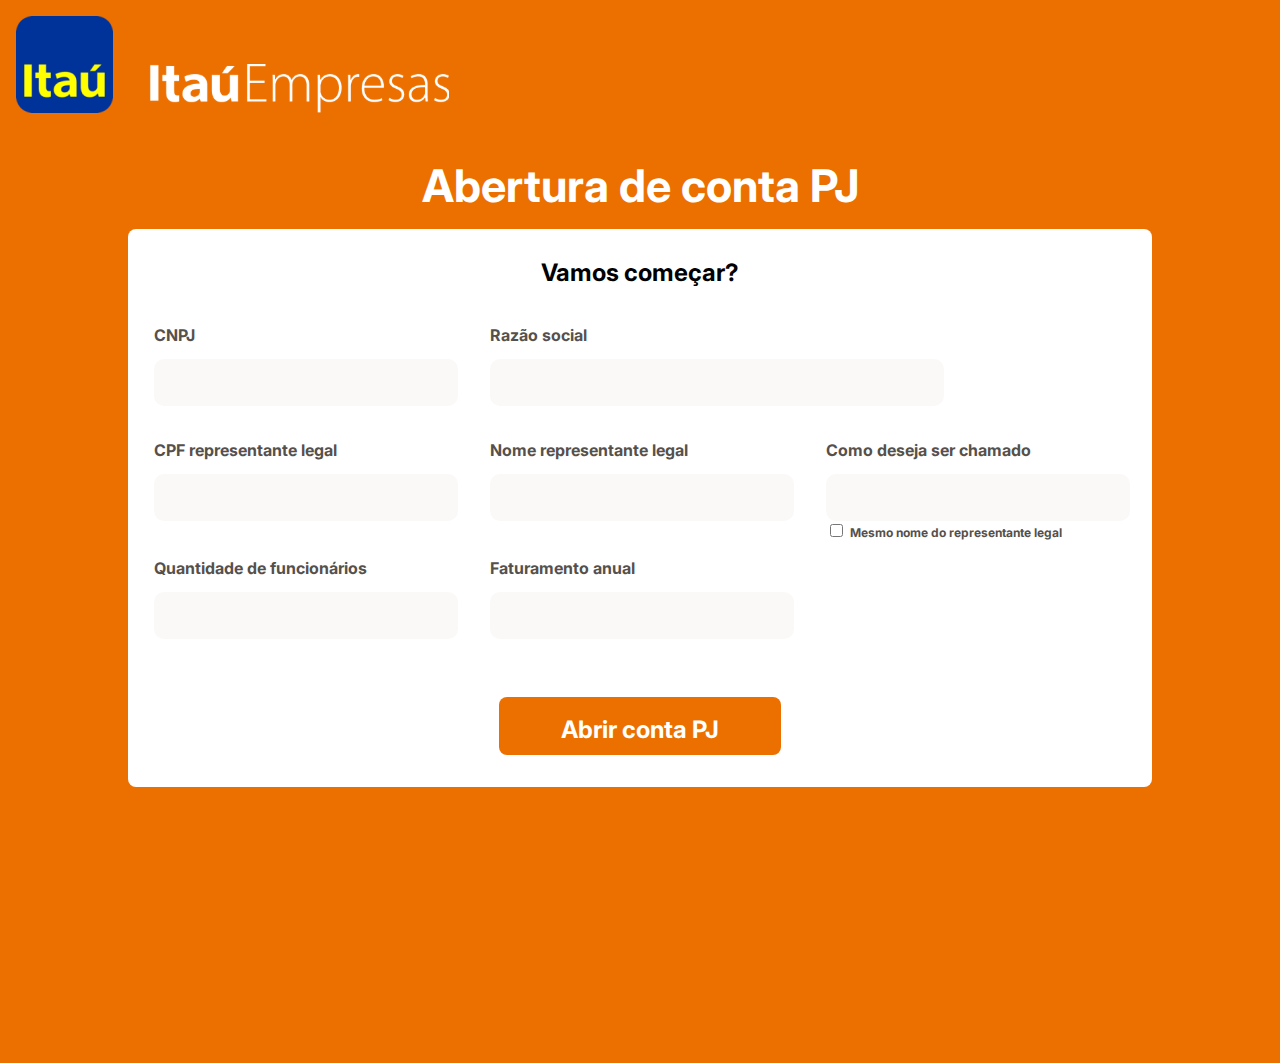
==== pages/index.html @ 2926f50e "melhorias" ====
<!DOCTYPE html>
<html lang="en">
<head>
    <meta charset="UTF-8">
    <meta http-equiv="X-UA-Compatible" content="IE=edge">
    <meta name="viewport" content="width=device-width, initial-scale=1.0">
    <link rel="stylesheet" href="../Styles/reset.css">
    <link rel="stylesheet" href="../Styles/style.css">
    <title>Itaú-Abertura de contas</title>
</head>
<body>
    <header class="cabeçalho">
        <img src="../img/logo-itau 1.png" alt="Logo itau" class="cabeçalho__imagem">
        <img src="../img/ItauEmpresasText 1.svg" alt="ItauEmpresas" class="cabeçalho__imagem">
     </header>
   <main class="main-principal">
            
            <h2 class="titulo_pagina">Abertura de conta PJ</h2>
             <div class="formulario">
                    <h2 class="titulo_formulario">Vamos começar?</h2>
                <form action="" class="principal_formulario">
                     <div class="input-box"> 
                        <label for="CNPJ" class="formulario_label bugado">CNPJ</label>
                        <input type="text" id="CNPJ" class="formulario_input" required minlength="14" maxlength="18">
                        <span class="mensagem_erro"></span>
                     </div>
                 
                        
                     <div class="input-box maior">
                        <label for="razão" class="formulario_label">Razão social</label>
                        <input type="text" id="razão" class="formulario_input" required maxlength="30">
                        <span class="mensagem_erro"></span>
                    </div>
                        
                    <div class="input-box">
                        <label for="CPF" class="formulario_label">CPF representante legal</label>
                        <input type="text" id="CPF" class="formulario_input" required minlength="11" maxlength="14">
                        <span class="mensagem_erro"></span>
                    </div>
                    
                    <div class="input-box">
                        <label for="nome" class="formulario_label">Nome representante legal</label>
                        <input type="text" id="nome" class="formulario_input" required minlength="6" maxlength="20">
                        <span class="mensagem_erro"></span>
                    </div>
                        
                    
                    <div class="input-box">
                        <label for="nickname" class="formulario_label">Como deseja ser chamado</label>
                        <input type="text" id="nickname" class="formulario_input" required maxlength="10">
                        <span class="mensagem_erro"></span>
                            <input type="checkbox" name="" id="autocomplete">
                            <label for="autocomplete" class="formulario_input-autocomplete">Mesmo nome do representante legal</label>
                            </div>
                    
                    <div class="input-box">
                        <label for="funcionarios" class="formulario_label">Quantidade de funcionários</label>
                        <input type="text" id="funcionarios" class="formulario_input" required>
                        <span class="mensagem_erro"></span>
                    </div>
                        
                    
                    <div class="input-box">
                        <label for="faturamento" class="formulario_label">Faturamento anual</label>
                        <input type="text" id="faturamento" class="formulario_input" required minlength="3">
                        <span class="mensagem_erro"></span>
                    </div>
   
                </form>

                  <div class="input-button">
                     <input type="submit" value="Abrir conta PJ" class="input-submit">
                  </div>
                 
            </div>
    </main>
    <script src="../js/script.js" ></script>
    
</body>
</html>
---- Styles/style.css ----
@import url('https://fonts.googleapis.com/css2?family=Inter:wght@300;700&display=swap');

:root{
    --background-color: #EC7000;
    --fonte-principal:'Inter';
    --branco:white;
    --input-padrao:#FBF8F8;
    --text-color: #56504C;
    --input-only-view:#D9D9D9;
    --preto:black;
    --blue: #106EB0;
    --vermelho-erro:#B71C1C;
    



}

body{
    background-color: var(--background-color);
    font-family: var(--fonte-principal);
}

.cabeçalho__imagem{
    padding: 1rem;
    border: none;

}

.main-principal{
    width:100% ;
    min-height: 100vh;
}

.titulo_pagina{
    font-size: 45px;
    color: var(--branco);
    font-weight: 700;
    text-align: center;
    margin-top: 2rem;
    margin-bottom: 1.3rem;
}

.formulario{
    background-color: var(--branco);
    width: 80%;
    margin: auto;
    border-radius: 0.5rem;

}

.titulo_formulario{
    text-align: center;
    font-weight: 700;
    padding: 2rem;
    font-size:24px;
    
    
}

.principal_formulario{
    display: flex;
    flex-wrap: wrap;
    padding-left:1rem ;


}
.input-box{
    width: calc(100% / 3 - 20px);
    margin: 10px;
   
    

}

.mensagem_erro{
    font-size: 15px;
    margin: 0;
    color: var(--vermelho-erro);
    display: none;
}

.formulario_input{
    height: 45px;
    min-width: 95%;
    border: none;
    background-color: var(--input-padrao);
    border-radius: 10px;
    margin-top:1rem ;
    margin-bottom: 1rem;
    font-weight:700;
    font-size:18px;
    font-family: var(--fonte-principal);
}

.bugado{
    display: block;
}

.formulario_label{
    color:var(--text-color);
    font-weight: 700;
    
}

.maior{
    width:474px;

}

.formulario_input-autocomplete{
    font-size: 12px;
    font-weight: 700;
    color: var(--text-color)
}

#nickname{
    margin-bottom: 0;
}

.input-button{
    display: grid;
    place-items: center;
}

.input-button-abrir{
    width: 272px;
    padding: 1rem;
    background-color: var(--background-color);
    color: var(--branco);
    border-radius: 6px;
    border: none;
    margin: 2rem 0;
    align-self: center;
    font-weight: 700;
    font-size: 20px;
    cursor: pointer;
    text-decoration: none;
    text-align: center;
}

.input-submit{
    width: 282px;
    padding: 18px;
    height: 58px;
    border-radius: 8px;
    background-color: var(--background-color);
    color: var(--branco);
    font-family: var(--fonte-principal);
    font-weight: 700;
    font-size: 24px;
    margin: 2rem 0;
    border: none;
}
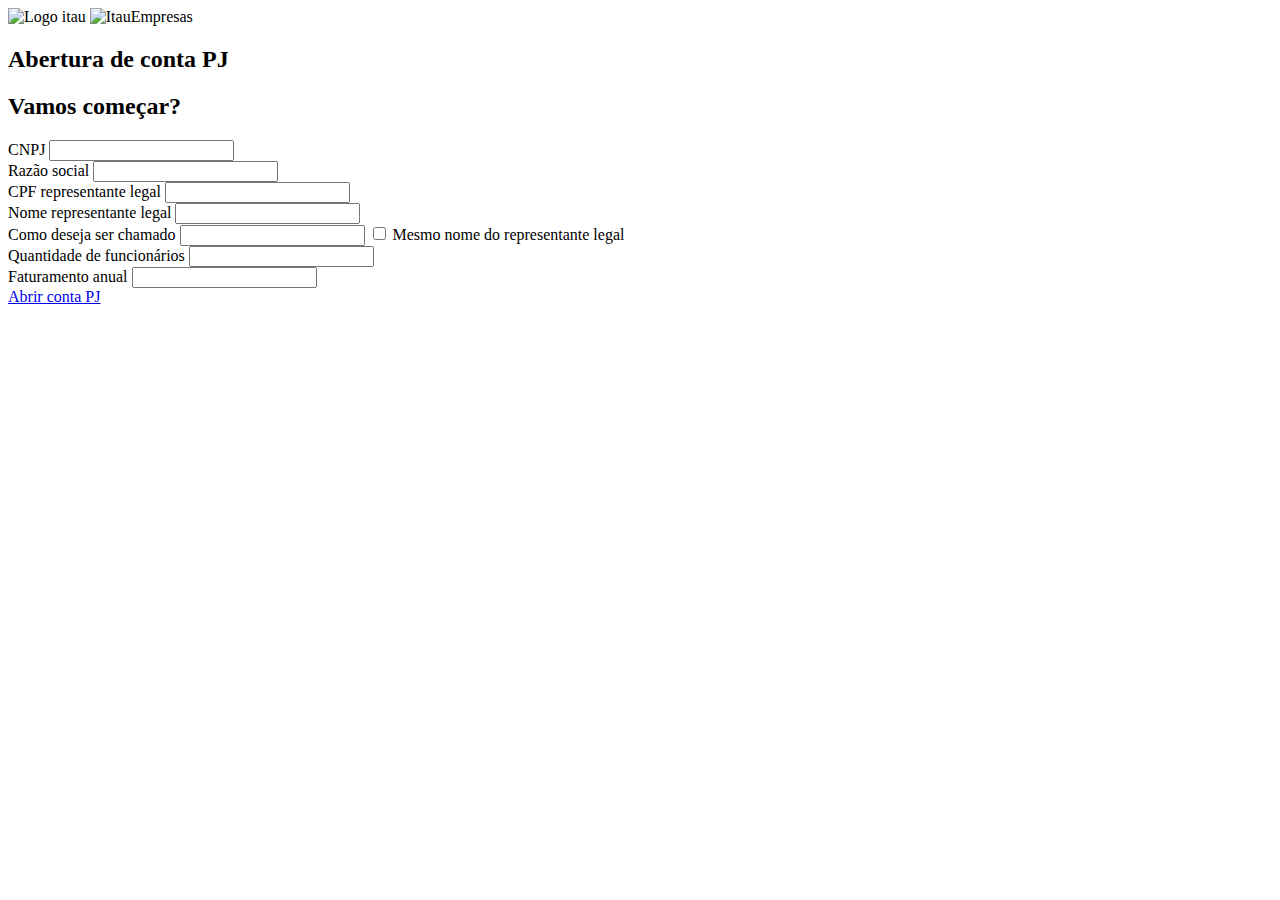
==== commit 7a11f998: "Merge branch 'main' of https://github.com/Carl6x/Itau" ====
--- a/pages/index.html
+++ b/pages/index.html
@@ -4,16 +4,16 @@
     <meta charset="UTF-8">
     <meta http-equiv="X-UA-Compatible" content="IE=edge">
     <meta name="viewport" content="width=device-width, initial-scale=1.0">
-    <link rel="stylesheet" href="../Styles/reset.css">
-    <link rel="stylesheet" href="../Styles/style.css">
+    <link rel="stylesheet" href="Styles/reset.css">
+    <link rel="stylesheet" href="Styles/style.css">
     <title>Itaú-Abertura de contas</title>
 </head>
 <body>
     <header class="cabeçalho">
-        <img src="../img/logo-itau 1.png" alt="Logo itau" class="cabeçalho__imagem">
-        <img src="../img/ItauEmpresasText 1.svg" alt="ItauEmpresas" class="cabeçalho__imagem">
-     </header>
-   <main class="main-principal">
+        <img src="img/logo-itau 1.png" alt="Logo itau" class="cabeçalho__imagem">
+        <img src="img/ItauEmpresasText 1.svg" alt="ItauEmpresas" class="cabeçalho__imagem">
+    </header>
+    <main class="main-principal">
             
             <h2 class="titulo_pagina">Abertura de conta PJ</h2>
              <div class="formulario">
@@ -21,60 +21,55 @@
                 <form action="" class="principal_formulario">
                      <div class="input-box"> 
                         <label for="CNPJ" class="formulario_label bugado">CNPJ</label>
-                        <input type="text" id="CNPJ" class="formulario_input" required minlength="14" maxlength="18">
-                        <span class="mensagem_erro"></span>
+                        <input type="text" id="CNPJ" class="formulario_input">
                      </div>
                  
                         
                      <div class="input-box maior">
                         <label for="razão" class="formulario_label">Razão social</label>
-                        <input type="text" id="razão" class="formulario_input" required maxlength="30">
-                        <span class="mensagem_erro"></span>
+                        <input type="text" id="razão" class="formulario_input">
                     </div>
                         
                     <div class="input-box">
                         <label for="CPF" class="formulario_label">CPF representante legal</label>
-                        <input type="text" id="CPF" class="formulario_input" required minlength="11" maxlength="14">
-                        <span class="mensagem_erro"></span>
+                        <input type="text" id="CPF" class="formulario_input">
                     </div>
                     
                     <div class="input-box">
                         <label for="nome" class="formulario_label">Nome representante legal</label>
-                        <input type="text" id="nome" class="formulario_input" required minlength="6" maxlength="20">
-                        <span class="mensagem_erro"></span>
+                        <input type="text" id="nome" class="formulario_input">
                     </div>
                         
                     
                     <div class="input-box">
                         <label for="nickname" class="formulario_label">Como deseja ser chamado</label>
-                        <input type="text" id="nickname" class="formulario_input" required maxlength="10">
-                        <span class="mensagem_erro"></span>
+                        <input type="text" id="nickname" class="formulario_input">
                             <input type="checkbox" name="" id="autocomplete">
                             <label for="autocomplete" class="formulario_input-autocomplete">Mesmo nome do representante legal</label>
                             </div>
                     
                     <div class="input-box">
                         <label for="funcionarios" class="formulario_label">Quantidade de funcionários</label>
-                        <input type="text" id="funcionarios" class="formulario_input" required>
-                        <span class="mensagem_erro"></span>
+                        <input type="text" id="funcionarios" class="formulario_input">
                     </div>
                         
                     
                     <div class="input-box">
                         <label for="faturamento" class="formulario_label">Faturamento anual</label>
-                        <input type="text" id="faturamento" class="formulario_input" required minlength="3">
-                        <span class="mensagem_erro"></span>
+                        <input type="text" id="faturamento" class="formulario_input">
                     </div>
    
                 </form>
-
-                  <div class="input-button">
-                     <input type="submit" value="Abrir conta PJ" class="input-submit">
-                  </div>
+                <div class="input-button">
+                    <a href="dados.html" 
+                     class="input-button-abrir">Abrir conta PJ</a>
+                  </div> 
+                 
                  
             </div>
     </main>
-    <script src="../js/script.js" ></script>
+
+    
     
 </body>
 </html>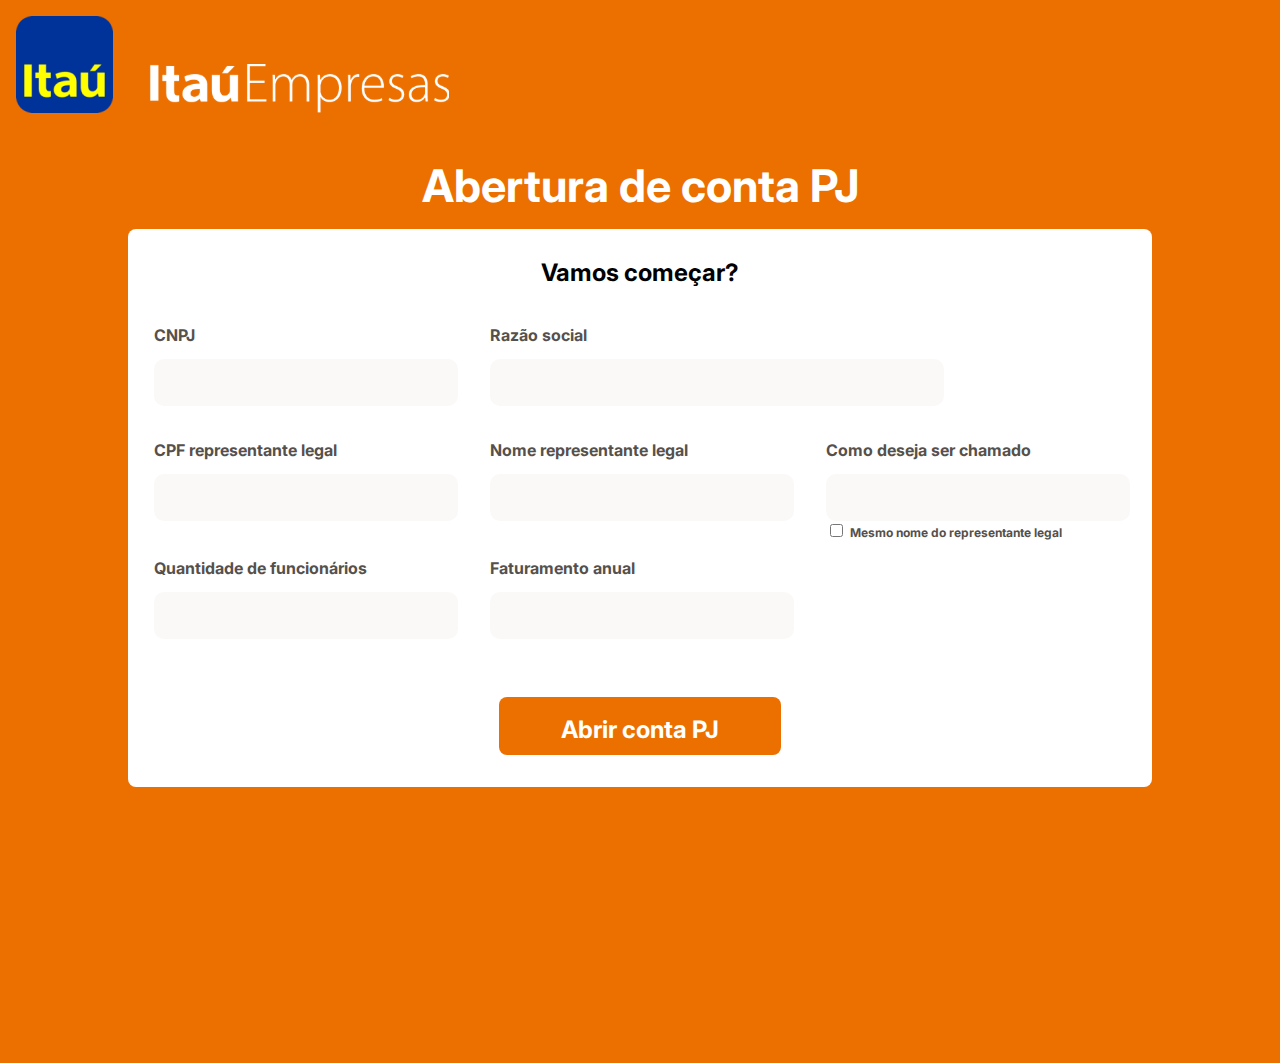
==== commit 5c80ebcf: "corrreção" ====
--- a/pages/index.html
+++ b/pages/index.html
@@ -4,14 +4,14 @@
     <meta charset="UTF-8">
     <meta http-equiv="X-UA-Compatible" content="IE=edge">
     <meta name="viewport" content="width=device-width, initial-scale=1.0">
-    <link rel="stylesheet" href="Styles/reset.css">
-    <link rel="stylesheet" href="Styles/style.css">
+    <link rel="stylesheet" href="../Styles/reset.css">
+    <link rel="stylesheet" href="../Styles/style.css">
     <title>Itaú-Abertura de contas</title>
 </head>
 <body>
     <header class="cabeçalho">
-        <img src="img/logo-itau 1.png" alt="Logo itau" class="cabeçalho__imagem">
-        <img src="img/ItauEmpresasText 1.svg" alt="ItauEmpresas" class="cabeçalho__imagem">
+        <img src="../img/logo-itau 1.png" alt="Logo itau" class="cabeçalho__imagem">
+        <img src="../img/ItauEmpresasText 1.svg" alt="ItauEmpresas" class="cabeçalho__imagem">
     </header>
     <main class="main-principal">
             
@@ -22,28 +22,33 @@
                      <div class="input-box"> 
                         <label for="CNPJ" class="formulario_label bugado">CNPJ</label>
                         <input type="text" id="CNPJ" class="formulario_input">
+                        <span class="mensagem_erro"></span>
                      </div>
                  
                         
                      <div class="input-box maior">
                         <label for="razão" class="formulario_label">Razão social</label>
                         <input type="text" id="razão" class="formulario_input">
+                        <span class="mensagem_erro"></span>
                     </div>
                         
                     <div class="input-box">
                         <label for="CPF" class="formulario_label">CPF representante legal</label>
                         <input type="text" id="CPF" class="formulario_input">
+                        <span class="mensagem_erro"></span>
                     </div>
                     
                     <div class="input-box">
                         <label for="nome" class="formulario_label">Nome representante legal</label>
                         <input type="text" id="nome" class="formulario_input">
+                        <span class="mensagem_erro"></span>
                     </div>
                         
                     
                     <div class="input-box">
                         <label for="nickname" class="formulario_label">Como deseja ser chamado</label>
                         <input type="text" id="nickname" class="formulario_input">
+                        <span class="mensagem_erro"></span>
                             <input type="checkbox" name="" id="autocomplete">
                             <label for="autocomplete" class="formulario_input-autocomplete">Mesmo nome do representante legal</label>
                             </div>
@@ -51,18 +56,19 @@
                     <div class="input-box">
                         <label for="funcionarios" class="formulario_label">Quantidade de funcionários</label>
                         <input type="text" id="funcionarios" class="formulario_input">
+                        <span class="mensagem_erro"></span>
                     </div>
                         
                     
                     <div class="input-box">
                         <label for="faturamento" class="formulario_label">Faturamento anual</label>
                         <input type="text" id="faturamento" class="formulario_input">
+                        <span class="mensagem_erro"></span>
                     </div>
    
                 </form>
                 <div class="input-button">
-                    <a href="dados.html" 
-                     class="input-button-abrir">Abrir conta PJ</a>
+                  <input type="submit" value="Abrir conta PJ" class="input-submit">
                   </div> 
                  
                  
--- a/Styles/style.css
+++ b/Styles/style.css
@@ -0,0 +1,154 @@
+@import url('https://fonts.googleapis.com/css2?family=Inter:wght@300;700&display=swap');
+
+:root{
+    --background-color: #EC7000;
+    --fonte-principal:'Inter';
+    --branco:white;
+    --input-padrao:#FBF8F8;
+    --text-color: #56504C;
+    --input-only-view:#D9D9D9;
+    --preto:black;
+    --blue: #106EB0;
+    --vermelho-erro:#B71C1C;
+    
+
+
+
+}
+
+body{
+    background-color: var(--background-color);
+    font-family: var(--fonte-principal);
+}
+
+.cabeçalho__imagem{
+    padding: 1rem;
+    border: none;
+
+}
+
+.main-principal{
+    width:100% ;
+    min-height: 100vh;
+}
+
+.titulo_pagina{
+    font-size: 45px;
+    color: var(--branco);
+    font-weight: 700;
+    text-align: center;
+    margin-top: 2rem;
+    margin-bottom: 1.3rem;
+}
+
+.formulario{
+    background-color: var(--branco);
+    width: 80%;
+    margin: auto;
+    border-radius: 0.5rem;
+
+}
+
+.titulo_formulario{
+    text-align: center;
+    font-weight: 700;
+    padding: 2rem;
+    font-size:24px;
+    
+    
+}
+
+.principal_formulario{
+    display: flex;
+    flex-wrap: wrap;
+    padding-left:1rem ;
+
+
+}
+.input-box{
+    width: calc(100% / 3 - 20px);
+    margin: 10px;
+   
+    
+
+}
+
+.mensagem_erro{
+    font-size: 15px;
+    margin: 0;
+    color: var(--vermelho-erro);
+    display: none;
+}
+
+.formulario_input{
+    height: 45px;
+    min-width: 95%;
+    border: none;
+    background-color: var(--input-padrao);
+    border-radius: 10px;
+    margin-top:1rem ;
+    margin-bottom: 1rem;
+    font-weight:700;
+    font-size:18px;
+    font-family: var(--fonte-principal);
+}
+
+.bugado{
+    display: block;
+}
+
+.formulario_label{
+    color:var(--text-color);
+    font-weight: 700;
+    
+}
+
+.maior{
+    width:474px;
+
+}
+
+.formulario_input-autocomplete{
+    font-size: 12px;
+    font-weight: 700;
+    color: var(--text-color)
+}
+
+#nickname{
+    margin-bottom: 0;
+}
+
+.input-button{
+    display: grid;
+    place-items: center;
+}
+
+.input-button-abrir{
+    width: 272px;
+    padding: 1rem;
+    background-color: var(--background-color);
+    color: var(--branco);
+    border-radius: 6px;
+    border: none;
+    margin: 2rem 0;
+    align-self: center;
+    font-weight: 700;
+    font-size: 20px;
+    cursor: pointer;
+    text-decoration: none;
+    text-align: center;
+}
+
+.input-submit{
+    width: 282px;
+    padding: 18px;
+    height: 58px;
+    border-radius: 8px;
+    background-color: var(--background-color);
+    color: var(--branco);
+    font-family: var(--fonte-principal);
+    font-weight: 700;
+    font-size: 24px;
+    margin: 2rem 0;
+    border: none;
+}